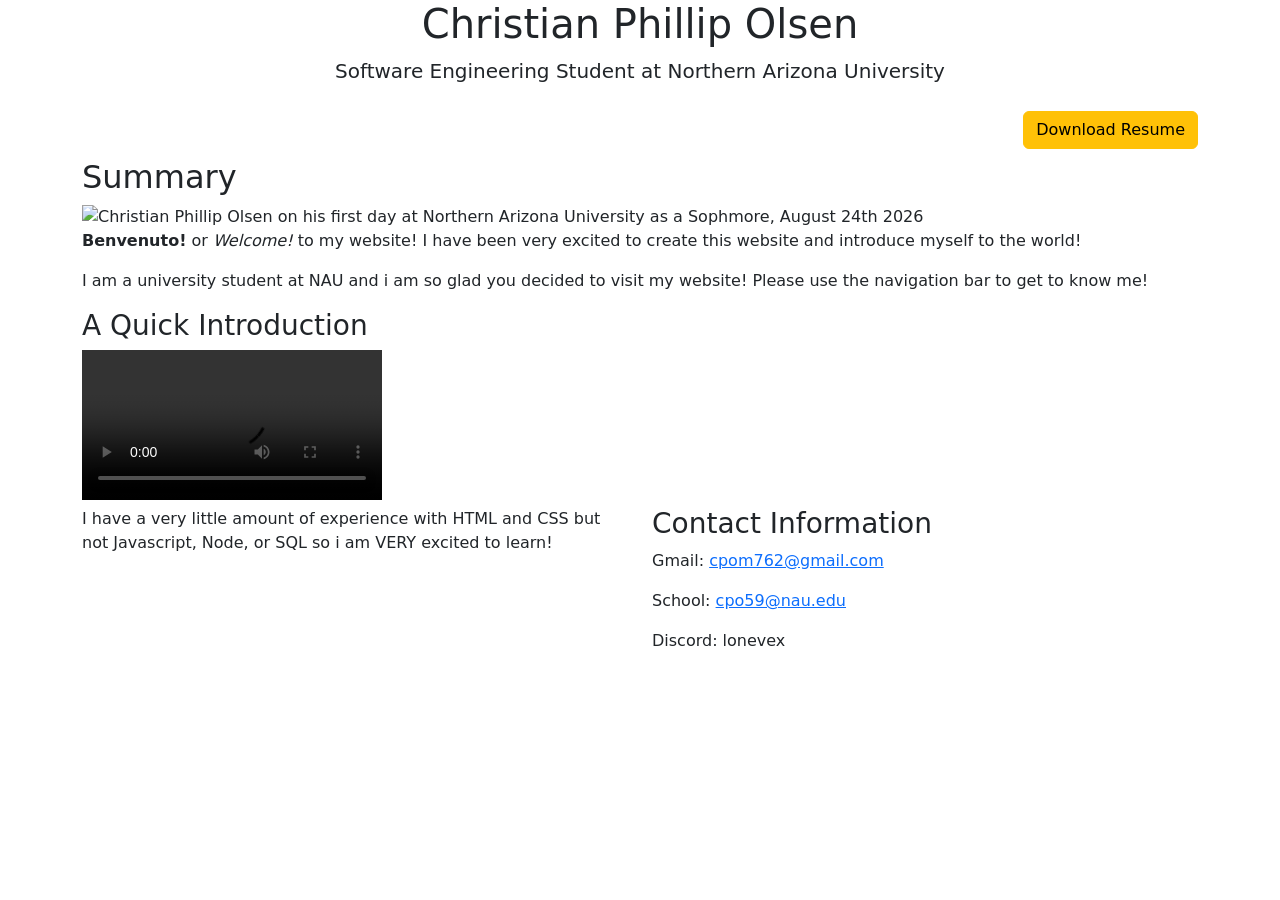
==== index.html @ 16f0b08d "This is for assignment 8. first 2 steps" ====
<!DOCTYPE html>
<html lang="en">
<head>
    <meta charset="UTF-8">
    <meta name="viewport" content="width=device-width, initial-scale=1.0">
    <link href="https://cdn.jsdelivr.net/npm/bootstrap@5.3.8/dist/css/bootstrap.min.css" rel="stylesheet">
    <link href="https://fonts.googleapis.com/css2?family=Montserrat:wght@600;800&family=Open+Sans:wght@400;600&display=swap" rel="stylesheet">
    <link rel="stylesheet" href="Master.css">
    <title>Summary</title>
</head>
<body>

    <header class="bg-gradient">
        <div class="container">
            <div class="row">
                <div class="col text-center">
                    <h1>Christian Phillip Olsen</h1>
                    <p class="lead">Software Engineering Student at Northern Arizona University</p>
                </div>
            </div>
        </div>
    </header>
    <nav class="navbar navbar-expand-lg navbar-dark">
        <div class="container">
            <ul class="navbar-nav">
                <li class="nav-item"><a class="nav-link" href="index.html">Summary</a></li>
                <li class="nav-item"><a class="nav-link" href="AboutMe.html">About Me</a></li>
                <li class="nav-item"><a class="nav-link" href="Education.html">Education</a></li>
                <li class="nav-item"><a class="nav-link" href="Skills.html">Skills</a></li>
                <li class="nav-item"><a class="nav-link" href="Projects.html">Projects</a></li>
                <li class="nav-item"><a class="nav-link" href="Running.html">Running</a></li>
                <li class="nav-item"><a class="nav-link" href="Poetry.html">Poetry</a></li>
                <li class="nav-item"><a class="nav-link" href="Contact.html">Contact Information</a></li>
            </ul>
            <a class="resume btn btn-warning" href="https://docs.google.com/document/d/1mn1eNetuWI7vO4YYlXjGNv_hZwvM4GlTqqZtdAN6zBE/export?format=pdf">Download Resume</a>
        </div>
    </nav>

    <main class="container">
        <div class="row">
            <div class="col">
        <h2>Summary</h2>

        <img src="ChristianOlsen.webp" alt="Christian Phillip Olsen on his first day at Northern Arizona University as a Sophmore, August 24th 2026">

        <p>
            <b>Benvenuto!</b> or <i>Welcome!</i> to my website! I have been very excited to create this website and introduce myself to the world!
        </p>

        <p>
            I am a university student at NAU and i am so glad you decided to visit my website! Please use the navigation bar to get to know me!
        </p>

        <h3>A Quick Introduction</h3>

        <video controls>
            <source src="homework3.mkv-test" type="video/x-matroska">
            <a href="homework3-test.mkv">Download the introduction video</a>
        </video>
            </div>
        </div>
    </main>

    <footer class="bg-gradient">
        <div class="container">
            <div class="row">
                <div class="col-md-6">
                    <p class="note">I have a very little amount of experience with HTML and CSS but not Javascript, Node, or SQL so i am VERY excited to learn!</p>
                </div>
                <div class="contact col-md-6">
                    <h3>Contact Information</h3>
                    <p>Gmail: <a href="mailto:cpom762@gmail.com">cpom762@gmail.com</a></p>
                    <p>School: <a href="mailto:cpo59@nau.edu">cpo59@nau.edu</a></p>
                    <p>Discord: lonevex</p>
                </div>
            </div>
        </div>
    </footer>
<script src="Script.js"></script>
</body>
</html>
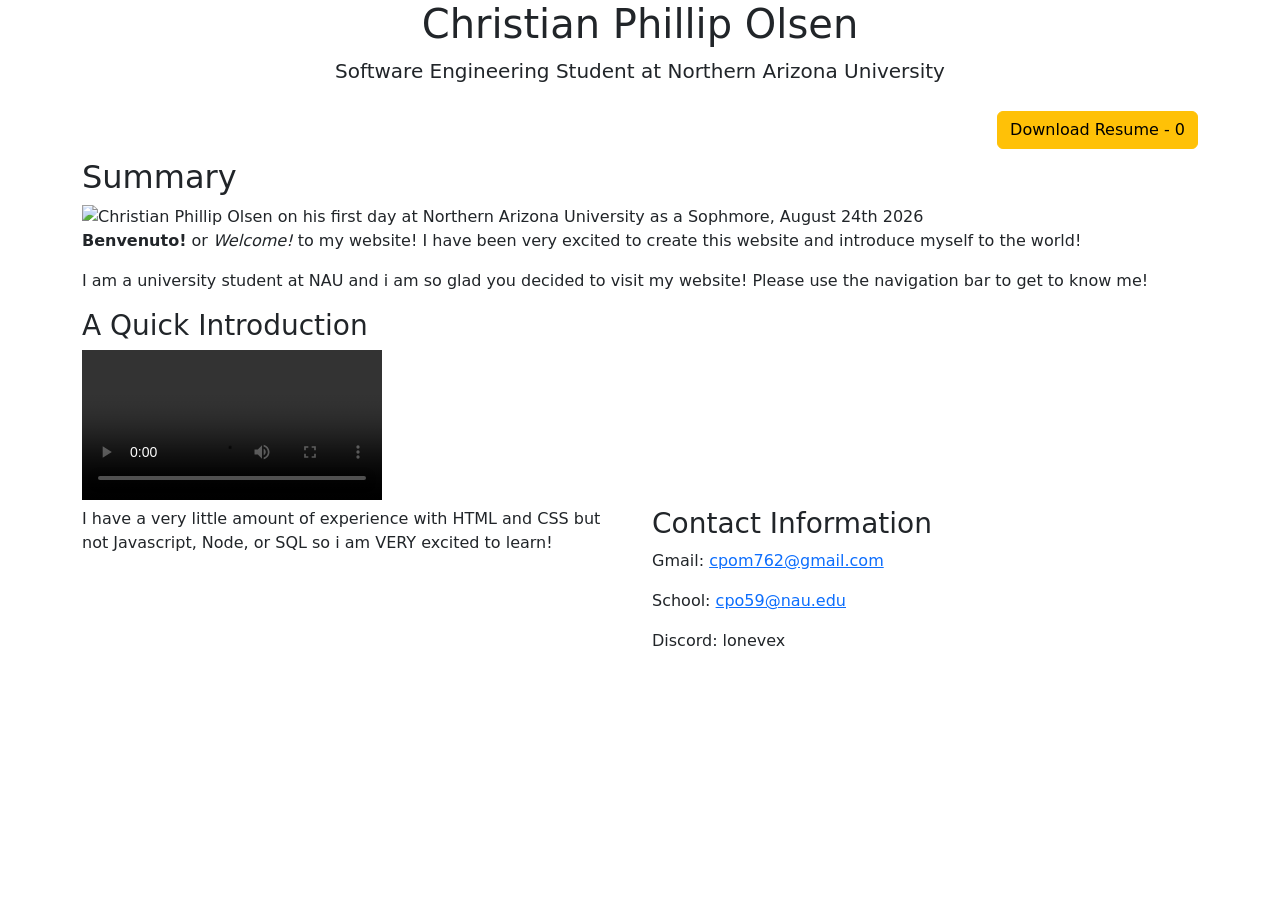
==== commit e4c22c64: "Button Count" ====
--- a/index.html
+++ b/index.html
@@ -32,7 +32,7 @@
                 <li class="nav-item"><a class="nav-link" href="Poetry.html">Poetry</a></li>
                 <li class="nav-item"><a class="nav-link" href="Contact.html">Contact Information</a></li>
             </ul>
-            <a class="resume btn btn-warning" href="https://docs.google.com/document/d/1mn1eNetuWI7vO4YYlXjGNv_hZwvM4GlTqqZtdAN6zBE/export?format=pdf">Download Resume</a>
+            <a class="resume btn btn-warning" id="resumeButton" href="https://docs.google.com/document/d/1mn1eNetuWI7vO4YYlXjGNv_hZwvM4GlTqqZtdAN6zBE/export?format=pdf">Download Resume - <span id="count">0</span></a>
         </div>
     </nav>
 
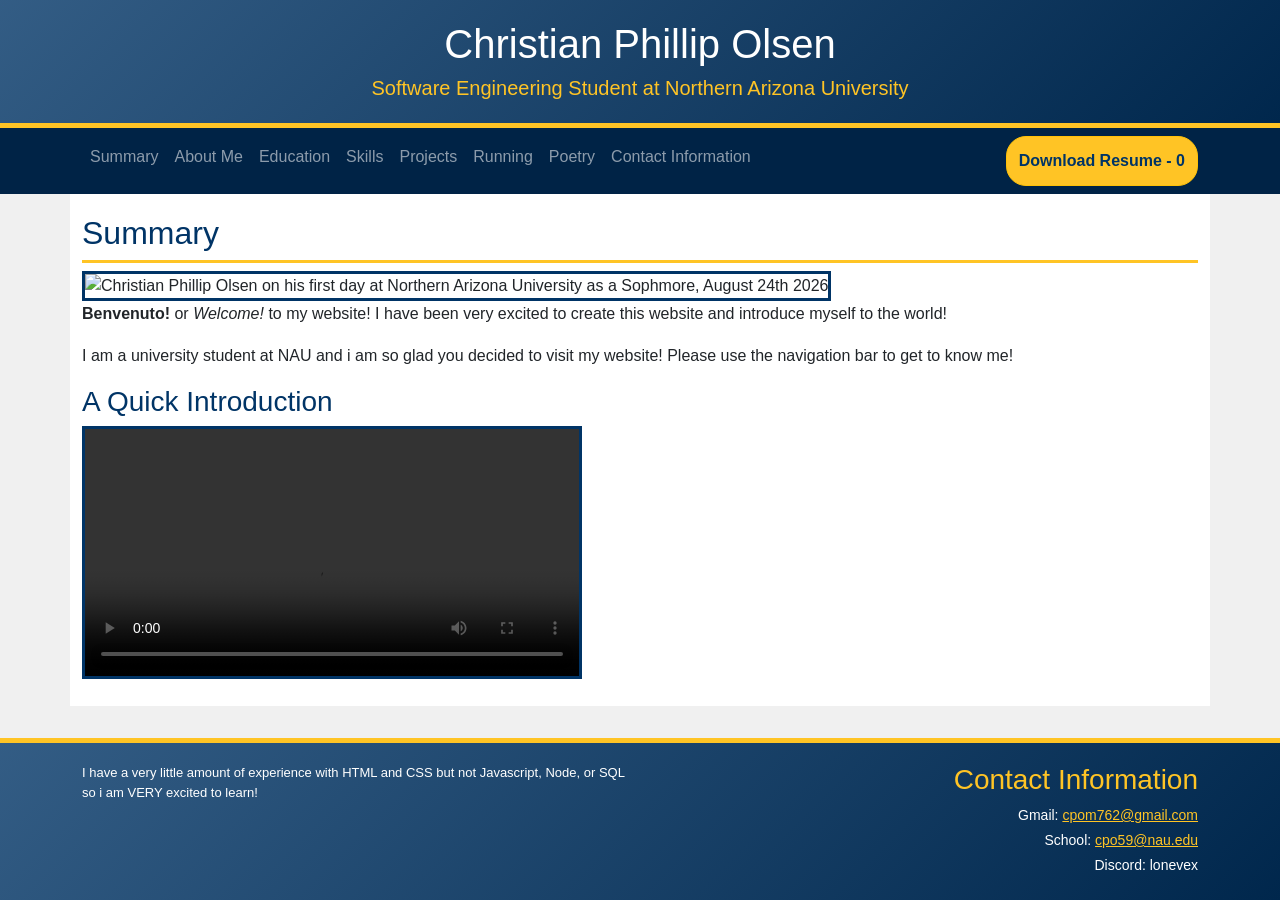
==== commit 612bae1e: "Add files via upload" ====
--- a/index.html
+++ b/index.html
@@ -1,81 +1,81 @@
-<!DOCTYPE html>
-<html lang="en">
-<head>
-    <meta charset="UTF-8">
-    <meta name="viewport" content="width=device-width, initial-scale=1.0">
-    <link href="https://cdn.jsdelivr.net/npm/bootstrap@5.3.8/dist/css/bootstrap.min.css" rel="stylesheet">
-    <link href="https://fonts.googleapis.com/css2?family=Montserrat:wght@600;800&family=Open+Sans:wght@400;600&display=swap" rel="stylesheet">
-    <link rel="stylesheet" href="Master.css">
-    <title>Summary</title>
-</head>
-<body>
-
-    <header class="bg-gradient">
-        <div class="container">
-            <div class="row">
-                <div class="col text-center">
-                    <h1>Christian Phillip Olsen</h1>
-                    <p class="lead">Software Engineering Student at Northern Arizona University</p>
-                </div>
-            </div>
-        </div>
-    </header>
-    <nav class="navbar navbar-expand-lg navbar-dark">
-        <div class="container">
-            <ul class="navbar-nav">
-                <li class="nav-item"><a class="nav-link" href="index.html">Summary</a></li>
-                <li class="nav-item"><a class="nav-link" href="AboutMe.html">About Me</a></li>
-                <li class="nav-item"><a class="nav-link" href="Education.html">Education</a></li>
-                <li class="nav-item"><a class="nav-link" href="Skills.html">Skills</a></li>
-                <li class="nav-item"><a class="nav-link" href="Projects.html">Projects</a></li>
-                <li class="nav-item"><a class="nav-link" href="Running.html">Running</a></li>
-                <li class="nav-item"><a class="nav-link" href="Poetry.html">Poetry</a></li>
-                <li class="nav-item"><a class="nav-link" href="Contact.html">Contact Information</a></li>
-            </ul>
-            <a class="resume btn btn-warning" id="resumeButton" href="https://docs.google.com/document/d/1mn1eNetuWI7vO4YYlXjGNv_hZwvM4GlTqqZtdAN6zBE/export?format=pdf">Download Resume - <span id="count">0</span></a>
-        </div>
-    </nav>
-
-    <main class="container">
-        <div class="row">
-            <div class="col">
-        <h2>Summary</h2>
-
-        <img src="ChristianOlsen.webp" alt="Christian Phillip Olsen on his first day at Northern Arizona University as a Sophmore, August 24th 2026">
-
-        <p>
-            <b>Benvenuto!</b> or <i>Welcome!</i> to my website! I have been very excited to create this website and introduce myself to the world!
-        </p>
-
-        <p>
-            I am a university student at NAU and i am so glad you decided to visit my website! Please use the navigation bar to get to know me!
-        </p>
-
-        <h3>A Quick Introduction</h3>
-
-        <video controls>
-            <source src="homework3.mkv-test" type="video/x-matroska">
-            <a href="homework3-test.mkv">Download the introduction video</a>
-        </video>
-            </div>
-        </div>
-    </main>
-
-    <footer class="bg-gradient">
-        <div class="container">
-            <div class="row">
-                <div class="col-md-6">
-                    <p class="note">I have a very little amount of experience with HTML and CSS but not Javascript, Node, or SQL so i am VERY excited to learn!</p>
-                </div>
-                <div class="contact col-md-6">
-                    <h3>Contact Information</h3>
-                    <p>Gmail: <a href="mailto:cpom762@gmail.com">cpom762@gmail.com</a></p>
-                    <p>School: <a href="mailto:cpo59@nau.edu">cpo59@nau.edu</a></p>
-                    <p>Discord: lonevex</p>
-                </div>
-            </div>
-        </div>
-    </footer>
-<script src="Script.js"></script>
-</body>
-</html>
+<!DOCTYPE html>
+<html lang="en">
+<head>
+    <meta charset="UTF-8">
+    <meta name="viewport" content="width=device-width, initial-scale=1.0">
+    <link href="https://cdn.jsdelivr.net/npm/bootstrap@5.3.8/dist/css/bootstrap.min.css" rel="stylesheet">
+    <link href="https://fonts.googleapis.com/css2?family=Montserrat:wght@600;800&family=Open+Sans:wght@400;600&display=swap" rel="stylesheet">
+    <link rel="stylesheet" href="Master.css">
+    <title>Summary</title>
+</head>
+<body>
+
+    <header class="bg-gradient">
+        <div class="container">
+            <div class="row">
+                <div class="col text-center">
+                    <h1>Christian Phillip Olsen</h1>
+                    <p class="lead">Software Engineering Student at Northern Arizona University</p>
+                </div>
+            </div>
+        </div>
+    </header>
+    <nav class="navbar navbar-expand-lg navbar-dark">
+        <div class="container">
+            <ul class="navbar-nav">
+                <li class="nav-item"><a class="nav-link" href="index.html">Summary</a></li>
+                <li class="nav-item"><a class="nav-link" href="AboutMe.html">About Me</a></li>
+                <li class="nav-item"><a class="nav-link" href="Education.html">Education</a></li>
+                <li class="nav-item"><a class="nav-link" href="Skills.html">Skills</a></li>
+                <li class="nav-item"><a class="nav-link" href="Projects.html">Projects</a></li>
+                <li class="nav-item"><a class="nav-link" href="Running.html">Running</a></li>
+                <li class="nav-item"><a class="nav-link" href="Poetry.html">Poetry</a></li>
+                <li class="nav-item"><a class="nav-link" href="Contact.html">Contact Information</a></li>
+            </ul>
+            <a class="resume btn btn-warning" id="resumeButton" href="https://docs.google.com/document/d/1mn1eNetuWI7vO4YYlXjGNv_hZwvM4GlTqqZtdAN6zBE/export?format=pdf">Download Resume - <span id="count">0</span></a>
+        </div>
+    </nav>
+
+    <main class="container">
+        <div class="row">
+            <div class="col">
+        <h2>Summary</h2>
+
+        <img src="ChristianOlsen.webp" alt="Christian Phillip Olsen on his first day at Northern Arizona University as a Sophmore, August 24th 2026">
+
+        <p>
+            <b>Benvenuto!</b> or <i>Welcome!</i> to my website! I have been very excited to create this website and introduce myself to the world!
+        </p>
+
+        <p>
+            I am a university student at NAU and i am so glad you decided to visit my website! Please use the navigation bar to get to know me!
+        </p>
+
+        <h3>A Quick Introduction</h3>
+
+        <video controls>
+            <source src="homework3.mkv-test" type="video/x-matroska">
+            <a href="homework3-test.mkv">Download the introduction video</a>
+        </video>
+            </div>
+        </div>
+    </main>
+
+    <footer class="bg-gradient">
+        <div class="container">
+            <div class="row">
+                <div class="col-md-6">
+                    <p class="note">I have a very little amount of experience with HTML and CSS but not Javascript, Node, or SQL so i am VERY excited to learn!</p>
+                </div>
+                <div class="contact col-md-6">
+                    <h3>Contact Information</h3>
+                    <p>Gmail: <a href="mailto:cpom762@gmail.com">cpom762@gmail.com</a></p>
+                    <p>School: <a href="mailto:cpo59@nau.edu">cpo59@nau.edu</a></p>
+                    <p>Discord: lonevex</p>
+                </div>
+            </div>
+        </div>
+    </footer>
+<script src="Script.js"></script>
+</body>
+</html>
--- a/Master.css
+++ b/Master.css
@@ -0,0 +1,245 @@
+body {
+    margin: 0;
+    font-family: 'Open Sans', Arial, sans-serif;
+    background-color: #f0f0f0;
+    display: flex;
+    flex-direction: column;
+    min-height: 100vh;
+}
+
+header,
+footer {
+    --bs-gradient: linear-gradient(135deg, rgba(255, 255, 255, 0.2), rgba(0, 0, 0, 0.25));
+}
+
+header {
+    background-color: #003466;
+    border-bottom: 5px solid #ffc425;
+    padding: 20px;
+}
+
+.navbar {
+    background-color: #002346;
+}
+
+main {
+    background-color: #ffffff;
+    padding: 20px;
+}
+
+footer {
+    background-color: #003466;
+    border-top: 5px solid #ffc425;
+    margin-top: auto;
+    padding: 20px;
+    position: relative;
+}
+
+header h1 {
+    font-family: 'Montserrat', sans-serif;
+    margin: 0;
+    color: #ffffff;
+}
+
+header p {
+    margin: 5px 0 0 0;
+    color: #ffc425;
+}
+
+nav ul {
+    list-style-type: none;
+    margin: 0;
+    padding: 0;
+
+    display: flex;
+    flex-direction: column;
+    justify-content: flex-start;
+    align-items: stretch;
+}
+
+nav li {
+    margin-bottom: 8px;
+}
+
+nav a {
+    display: block;
+    padding: 10px;
+    color: #ffffff;
+    text-decoration: none;
+}
+
+nav a:hover {
+    background-color: #003466;
+    color: #ffc425;
+}
+
+.resume {
+    background-color: #ffc425;
+    color: #003466;
+    padding: 12px;
+    border-radius: 20px;
+    font-weight: bold;
+    text-align: center;
+    text-decoration: none;
+}
+
+.resume:hover {
+    background-color: #ffffff;
+    transform: scale(1.1);
+    transition: transform 0.2s ease-in;
+}
+
+main h2 {
+    color: #003466;
+    border-bottom: 3px solid #ffc425;
+    padding-bottom: 8px;
+}
+
+main h3 {
+    color: #003466;
+}
+
+main p {
+    line-height: 1.6;
+}
+
+main li {
+    line-height: 1.6;
+    margin-bottom: 8px;
+}
+
+main a {
+    color: #003466;
+}
+
+main img {
+    width: 300px;
+    border: 3px solid #003466;
+}
+
+main video {
+    width: 500px;
+    max-width: 100%;
+    border: 3px solid #003466;
+}
+
+table {
+    width: 100%;
+    border-collapse: collapse;
+}
+
+.table th {
+    background-color: #003466;
+    color: #ffc425;
+    border: 1px solid #003466;
+    padding: 10px;
+    text-align: left;
+}
+
+td {
+    border: 1px solid #cccccc;
+    padding: 10px;
+}
+
+.skills {
+    display: flex;
+    flex-direction: row;
+    flex-wrap: wrap;
+    justify-content: center;
+    align-items: stretch;
+}
+
+.skill {
+    background-color: #003466;
+    border: 2px solid #ffc425;
+    margin: 10px;
+    text-align: center;
+}
+
+.skills .skill:hover {
+    background-color: #002346;
+    border-color: #003466;
+    transition: 0.3s ease-in-out;
+    transform: scale(1.05);
+}
+
+.skill h3 {
+    margin: 0 0 8px 0;
+    color: #ffc425;
+}
+
+.skill p {
+    margin: 0;
+    color: #ffffff;
+}
+
+.project {
+    border: 2px solid #003466;
+    padding: 15px;
+    margin-bottom: 20px;
+}
+
+.projectimages {
+    display: flex;
+    flex-direction: row;
+    justify-content: space-evenly;
+    padding: 30px;
+    background-color: #003466;
+    margin: 15px;
+    border-bottom: 5px solid #ffc425;
+    border-radius: 25px 25px 0 0;
+    flex-wrap: wrap;
+    align-content: space-evenly;
+
+}
+
+.projectimages img {
+    border: 2px solid black;
+    border-radius: 50px;
+    margin: 15px;
+}
+
+.projectimages img:hover {
+    transform: scale(1.2);
+    transition: transform 0.2s ease-out;
+}
+
+
+.poem {
+    border-top: 5px solid #ffc425;
+    padding: 20px;
+}
+
+.poem h3 {
+    text-align: center;
+}
+
+.poem p {
+    font-style: italic;
+    text-align: center;
+    line-height: 1.8;
+}
+
+.contact {
+    text-align: right;
+}
+
+.note {
+    font-size: 13px;
+    color: #ffffff;
+}
+
+.contact h3 {
+    margin: 0 0 8px 0;
+    color: #ffc425;
+}
+
+.contact p {
+    margin: 4px 0;
+    font-size: 14px;
+    color: #ffffff;
+}
+
+.contact a {
+    color: #ffc425;
+}
